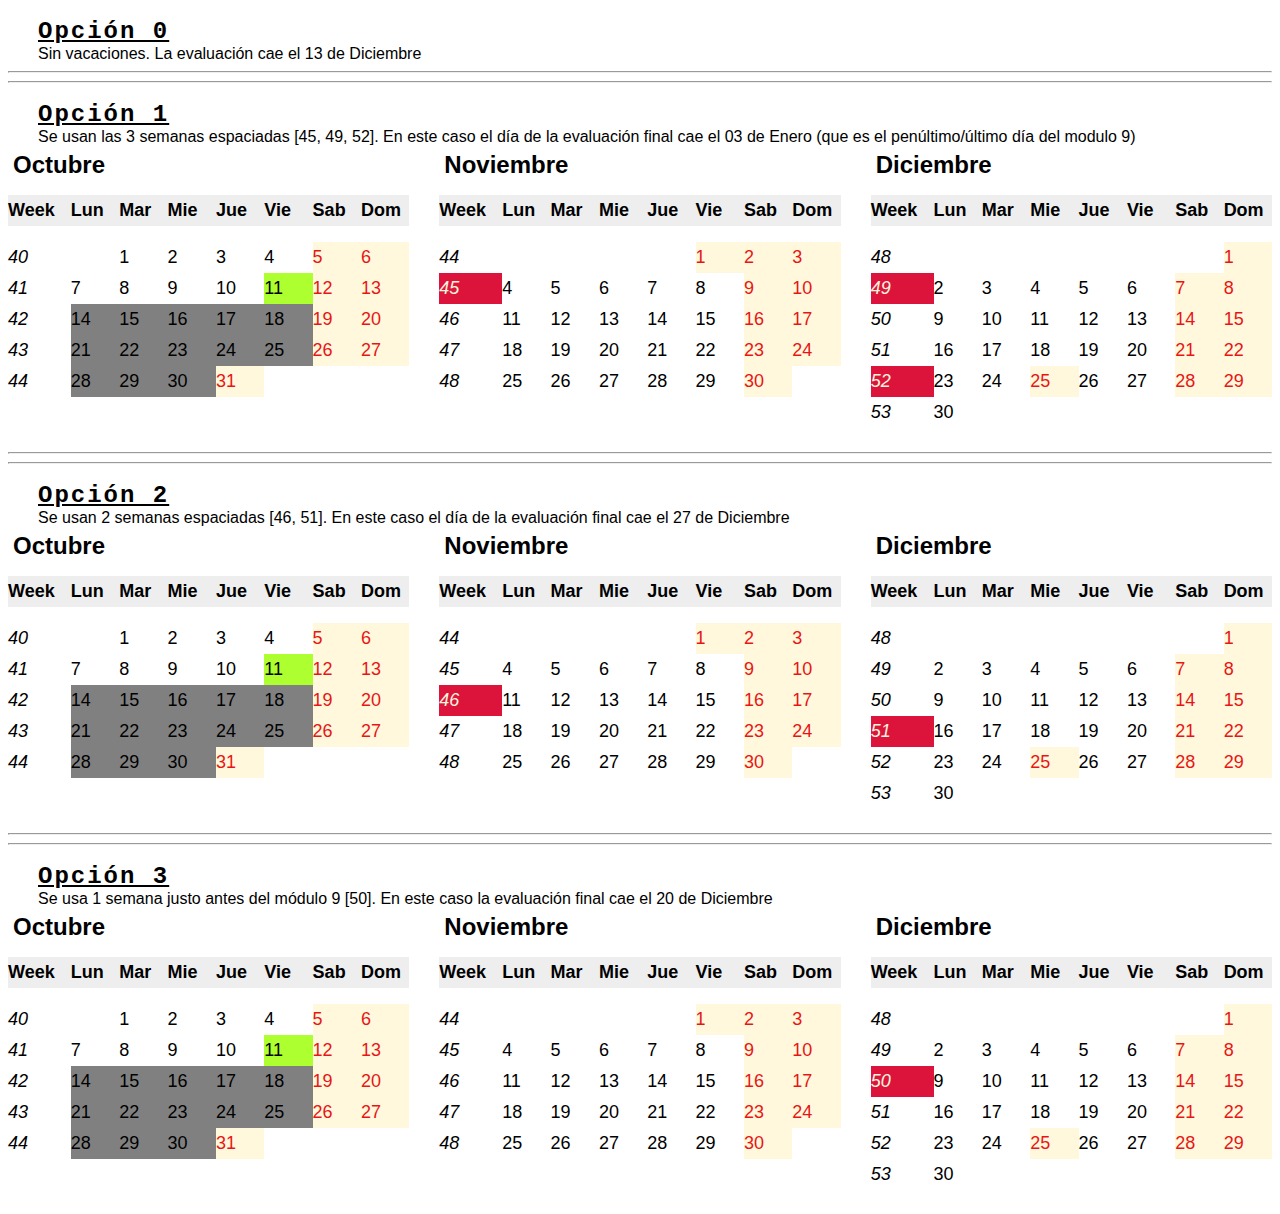
==== index.html @ 274bfdb9 "calendario fin de año 2024 para evaluar vacaciones" ====
<!DOCTYPE html>
<html lang="en">

<head>
  <meta charset="UTF-8">
  <meta name="viewport" content="width=device-width, initial-scale=1.0">
  <title>Document</title>
  <link rel="stylesheet" href="style.css">
</head>

<body>
  <main>
    <hgroup>
      <h2>Opción 0</h2>
      <p>Sin vacaciones. La evaluación cae el 13 de Diciembre</p>
    </hgroup>
    <hr><hr>
    <hgroup>
      <h2>Opción 1</h2>
      <p>Se usan las 3 semanas espaciadas [45, 49, 52]. En este caso el día de la evaluación final cae el 03 de Enero (que es el penúltimo/último día del modulo 9)</p>
    </hgroup>
    <div class="tres-meses">
      <div class="mes-octubre">
        <h2>Octubre</h2>
        <ul class="calendar">
          <li class="weekday">Week</li>
          <li class="weekday">Lun</li>
          <li class="weekday">Mar</li>
          <li class="weekday">Mie</li>
          <li class="weekday">Jue</li>
          <li class="weekday">Vie</li>
          <li class="weekday">Sab</li>
          <li class="weekday">Dom</li>
        </ul>
        <ol>
          <li class="week10"></li>
          <li class="first-day">1</li>
          <li>2</li>
          <li>3</li>
          <li>4</li>
          <li class="weekend">5</li>
          <li class="weekend">6</li>
          <li class="week10"></li>
          <li>7</li>
          <li>8</li>
          <li>9</li>
          <li>10</li>
          <li class="hoy">11</li>
          <li class="weekend">12</li>
          <li class="weekend">13</li>
          <li class="week10"></li>
          <li class="dead">14</li>
          <li class="dead">15</li>
          <li class="dead">16</li>
          <li class="dead">17</li>
          <li class="dead">18</li>
          <li class="weekend">19</li>
          <li class="weekend">20</li>
          <li class="week10"></li>
          <li class="dead">21</li>
          <li class="dead">22</li>
          <li class="dead">23</li>
          <li class="dead">24</li>
          <li class="dead">25</li>
          <li class="weekend">26</li>
          <li class="weekend">27</li>
          <li class="week10"></li>
          <li class="dead">28</li>
          <li class="dead">29</li>
          <li class="dead">30</li>
          <li class="weekend">31</li>
        </ol>
      </div>
      <div class="mes-noviembre">
        <h2>Noviembre</h2>
        <ul class="calendar">
          <li class="weekday">Week</li>
          <li class="weekday">Lun</li>
          <li class="weekday">Mar</li>
          <li class="weekday">Mie</li>
          <li class="weekday">Jue</li>
          <li class="weekday">Vie</li>
          <li class="weekday">Sab</li>
          <li class="weekday">Dom</li>
        </ul>
        <ol>
          <li class="week11"></li>
          <li class="first-day weekend">1</li>
          <li class="weekend">2</li>
          <li class="weekend">3</li>
          <li class="week11 propuesta"></li>
          <li>4</li>
          <li>5</li>
          <li>6</li>
          <li>7</li>
          <li>8</li>
          <li class="weekend">9</li>
          <li class="weekend">10</li>
          <li class="week11"></li>
          <li>11</li>
          <li>12</li>
          <li>13</li>
          <li>14</li>
          <li>15</li>
          <li class="weekend">16</li>
          <li class="weekend">17</li>
          <li class="week11"></li>
          <li>18</li>
          <li>19</li>
          <li>20</li>
          <li>21</li>
          <li>22</li>
          <li class="weekend">23</li>
          <li class="weekend">24</li>
          <li class="week11"></li>
          <li>25</li>
          <li>26</li>
          <li>27</li>
          <li>28</li>
          <li>29</li>
          <li class="weekend">30</li>
        </ol>
      </div>
      <div class="mes-diciembre">
        <h2>Diciembre</h2>
        <ul class="calendar">
          <li class="weekday">Week</li>
          <li class="weekday">Lun</li>
          <li class="weekday">Mar</li>
          <li class="weekday">Mie</li>
          <li class="weekday">Jue</li>
          <li class="weekday">Vie</li>
          <li class="weekday">Sab</li>
          <li class="weekday">Dom</li>
        </ul>
        <ol>
          <li class="week12"></li>
          <li class="first-day weekend">1</li>
          <li class="week12 propuesta"></li>
          <li>2</li>
          <li>3</li>
          <li>4</li>
          <li>5</li>
          <li>6</li>
          <li class="weekend">7</li>
          <li class="weekend">8</li>
          <li class="week12"></li>
          <li>9</li>
          <li>10</li>
          <li>11</li>
          <li>12</li>
          <li>13</li>
          <li class="weekend">14</li>
          <li class="weekend">15</li>
          <li class="week12"></li>
          <li>16</li>
          <li>17</li>
          <li>18</li>
          <li>19</li>
          <li>20</li>
          <li class="weekend">21</li>
          <li class="weekend">22</li>
          <li class="week12 propuesta"></li>
          <li>23</li>
          <li>24</li>
          <li class="weekend">25</li>
          <li>26</li>
          <li>27</li>
          <li class="weekend">28</li>
          <li class="weekend">29</li>
          <li class="week12"></li>
          <li>30</li>
        </ol>
      </div>
    </div>
    <hr>
    <hr>
    <hgroup>
      <h2>Opción 2</h2>
      <p>Se usan 2 semanas espaciadas  [46, 51]. En este caso el día de la evaluación final cae el 27 de Diciembre</p>
    </hgroup>
    <div class="tres-meses">
      <div class="mes-octubre">
        <h2>Octubre</h2>
        <ul class="calendar">
          <li class="weekday">Week</li>
          <li class="weekday">Lun</li>
          <li class="weekday">Mar</li>
          <li class="weekday">Mie</li>
          <li class="weekday">Jue</li>
          <li class="weekday">Vie</li>
          <li class="weekday">Sab</li>
          <li class="weekday">Dom</li>
        </ul>
        <ol>
          <li class="week10"></li>
          <li class="first-day">1</li>
          <li>2</li>
          <li>3</li>
          <li>4</li>
          <li class="weekend">5</li>
          <li class="weekend">6</li>
          <li class="week10"></li>
          <li>7</li>
          <li>8</li>
          <li>9</li>
          <li>10</li>
          <li class="hoy">11</li>
          <li class="weekend">12</li>
          <li class="weekend">13</li>
          <li class="week10"></li>
          <li class="dead">14</li>
          <li class="dead">15</li>
          <li class="dead">16</li>
          <li class="dead">17</li>
          <li class="dead">18</li>
          <li class="weekend">19</li>
          <li class="weekend">20</li>
          <li class="week10"></li>
          <li class="dead">21</li>
          <li class="dead">22</li>
          <li class="dead">23</li>
          <li class="dead">24</li>
          <li class="dead">25</li>
          <li class="weekend">26</li>
          <li class="weekend">27</li>
          <li class="week10"></li>
          <li class="dead">28</li>
          <li class="dead">29</li>
          <li class="dead">30</li>
          <li class="weekend">31</li>
        </ol>
      </div>
      <div class="mes-noviembre">
        <h2>Noviembre</h2>
        <ul class="calendar">
          <li class="weekday">Week</li>
          <li class="weekday">Lun</li>
          <li class="weekday">Mar</li>
          <li class="weekday">Mie</li>
          <li class="weekday">Jue</li>
          <li class="weekday">Vie</li>
          <li class="weekday">Sab</li>
          <li class="weekday">Dom</li>
        </ul>
        <ol>
          <li class="week11"></li>
          <li class="first-day weekend">1</li>
          <li class="weekend">2</li>
          <li class="weekend">3</li>
          <li class="week11 "></li>
          <li>4</li>
          <li>5</li>
          <li>6</li>
          <li>7</li>
          <li>8</li>
          <li class="weekend">9</li>
          <li class="weekend">10</li>
          <li class="week11 propuesta"></li>
          <li>11</li>
          <li>12</li>
          <li>13</li>
          <li>14</li>
          <li>15</li>
          <li class="weekend">16</li>
          <li class="weekend">17</li>
          <li class="week11"></li>
          <li>18</li>
          <li>19</li>
          <li>20</li>
          <li>21</li>
          <li>22</li>
          <li class="weekend">23</li>
          <li class="weekend">24</li>
          <li class="week11"></li>
          <li>25</li>
          <li>26</li>
          <li>27</li>
          <li>28</li>
          <li>29</li>
          <li class="weekend">30</li>
        </ol>
      </div>
      <div class="mes-diciembre">
        <h2>Diciembre</h2>
        <ul class="calendar">
          <li class="weekday">Week</li>
          <li class="weekday">Lun</li>
          <li class="weekday">Mar</li>
          <li class="weekday">Mie</li>
          <li class="weekday">Jue</li>
          <li class="weekday">Vie</li>
          <li class="weekday">Sab</li>
          <li class="weekday">Dom</li>
        </ul>
        <ol>
          <li class="week12"></li>
          <li class="first-day weekend">1</li>
          <li class="week12"></li>
          <li>2</li>
          <li>3</li>
          <li>4</li>
          <li>5</li>
          <li>6</li>
          <li class="weekend">7</li>
          <li class="weekend">8</li>
          <li class="week12"></li>
          <li>9</li>
          <li>10</li>
          <li>11</li>
          <li>12</li>
          <li>13</li>
          <li class="weekend">14</li>
          <li class="weekend">15</li>
          <li class="week12 propuesta"></li>
          <li>16</li>
          <li>17</li>
          <li>18</li>
          <li>19</li>
          <li>20</li>
          <li class="weekend">21</li>
          <li class="weekend">22</li>
          <li class="week12"></li>
          <li>23</li>
          <li>24</li>
          <li class="weekend">25</li>
          <li>26</li>
          <li>27</li>
          <li class="weekend">28</li>
          <li class="weekend">29</li>
          <li class="week12"></li>
          <li>30</li>
        </ol>
      </div>
    </div>
    <hr>
    <hr>
    <hgroup>
      <h2>Opción 3</h2>
      <p>Se usa 1 semana justo antes del módulo 9  [50]. En este caso la evaluación final cae el 20 de Diciembre</p>
    </hgroup>
    <div class="tres-meses">
      <div class="mes-octubre">
        <h2>Octubre</h2>
        <ul class="calendar">
          <li class="weekday">Week</li>
          <li class="weekday">Lun</li>
          <li class="weekday">Mar</li>
          <li class="weekday">Mie</li>
          <li class="weekday">Jue</li>
          <li class="weekday">Vie</li>
          <li class="weekday">Sab</li>
          <li class="weekday">Dom</li>
        </ul>
        <ol>
          <li class="week10"></li>
          <li class="first-day">1</li>
          <li>2</li>
          <li>3</li>
          <li>4</li>
          <li class="weekend">5</li>
          <li class="weekend">6</li>
          <li class="week10"></li>
          <li>7</li>
          <li>8</li>
          <li>9</li>
          <li>10</li>
          <li class="hoy">11</li>
          <li class="weekend">12</li>
          <li class="weekend">13</li>
          <li class="week10"></li>
          <li class="dead">14</li>
          <li class="dead">15</li>
          <li class="dead">16</li>
          <li class="dead">17</li>
          <li class="dead">18</li>
          <li class="weekend">19</li>
          <li class="weekend">20</li>
          <li class="week10"></li>
          <li class="dead">21</li>
          <li class="dead">22</li>
          <li class="dead">23</li>
          <li class="dead">24</li>
          <li class="dead">25</li>
          <li class="weekend">26</li>
          <li class="weekend">27</li>
          <li class="week10"></li>
          <li class="dead">28</li>
          <li class="dead">29</li>
          <li class="dead">30</li>
          <li class="weekend">31</li>
        </ol>
      </div>
      <div class="mes-noviembre">
        <h2>Noviembre</h2>
        <ul class="calendar">
          <li class="weekday">Week</li>
          <li class="weekday">Lun</li>
          <li class="weekday">Mar</li>
          <li class="weekday">Mie</li>
          <li class="weekday">Jue</li>
          <li class="weekday">Vie</li>
          <li class="weekday">Sab</li>
          <li class="weekday">Dom</li>
        </ul>
        <ol>
          <li class="week11"></li>
          <li class="first-day weekend">1</li>
          <li class="weekend">2</li>
          <li class="weekend">3</li>
          <li class="week11"></li>
          <li>4</li>
          <li>5</li>
          <li>6</li>
          <li>7</li>
          <li>8</li>
          <li class="weekend">9</li>
          <li class="weekend">10</li>
          <li class="week11"></li>
          <li>11</li>
          <li>12</li>
          <li>13</li>
          <li>14</li>
          <li>15</li>
          <li class="weekend">16</li>
          <li class="weekend">17</li>
          <li class="week11"></li>
          <li>18</li>
          <li>19</li>
          <li>20</li>
          <li>21</li>
          <li>22</li>
          <li class="weekend">23</li>
          <li class="weekend">24</li>
          <li class="week11"></li>
          <li>25</li>
          <li>26</li>
          <li>27</li>
          <li>28</li>
          <li>29</li>
          <li class="weekend">30</li>
        </ol>
      </div>
      <div class="mes-diciembre">
        <h2>Diciembre</h2>
        <ul class="calendar">
          <li class="weekday">Week</li>
          <li class="weekday">Lun</li>
          <li class="weekday">Mar</li>
          <li class="weekday">Mie</li>
          <li class="weekday">Jue</li>
          <li class="weekday">Vie</li>
          <li class="weekday">Sab</li>
          <li class="weekday">Dom</li>
        </ul>
        <ol>
          <li class="week12"></li>
          <li class="first-day weekend">1</li>
          <li class="week12"></li>
          <li>2</li>
          <li>3</li>
          <li>4</li>
          <li>5</li>
          <li>6</li>
          <li class="weekend">7</li>
          <li class="weekend">8</li>
          <li class="week12 propuesta"></li>
          <li>9</li>
          <li>10</li>
          <li>11</li>
          <li>12</li>
          <li>13</li>
          <li class="weekend">14</li>
          <li class="weekend">15</li>
          <li class="week12"></li>
          <li>16</li>
          <li>17</li>
          <li>18</li>
          <li>19</li>
          <li>20</li>
          <li class="weekend">21</li>
          <li class="weekend">22</li>
          <li class="week12"></li>
          <li>23</li>
          <li>24</li>
          <li class="weekend">25</li>
          <li>26</li>
          <li>27</li>
          <li class="weekend">28</li>
          <li class="weekend">29</li>
          <li class="week12"></li>
          <li>30</li>
        </ol>
      </div>
    </div>
  </main>

</body>

</html>
---- style.css ----
body{
  font-family: 'Lucida Sans', 'Lucida Sans Regular', 'Lucida Grande', 'Lucida Sans Unicode', Geneva, Verdana, sans-serif;
}

ol, ul {
  display: grid;
  grid-template-columns: 1.3fr repeat(7, 1fr);
  list-style: none;
  padding: 0;
}

li{
  font-size:large;
  padding: 5px 0;
}

.tres-meses{
  justify-content: space-evenly;
  display: flex;
  gap: 30px;
}

.mes-octubre{
  counter-reset: week-days-10 39;
}

.mes-noviembre{
  counter-reset: week-days-11 43;
}

.mes-diciembre{
  counter-reset: week-days-12 47;
}

.mes-octubre .first-day{
  grid-column-start: 3;
}

.mes-noviembre .first-day{
  grid-column-start: 6;
}

.mes-diciembre .first-day{
  grid-column-start: 8;
}

.weekday{
  background: #eee;
  font-weight: bold;
}

.weekend{
  color: #e71616;
  background-color: cornsilk;
}

.mes-octubre li.week10{
  counter-increment: week-days-10;
}

.mes-noviembre li.week11{
  counter-increment: week-days-11;
}

.mes-diciembre li.week12{
  counter-increment: week-days-12;
}

.week10::before{
  content: counter(week-days-10, decimal-leading-zero);
  font-style: italic;
}

.week11::before{
  content: counter(week-days-11, decimal-leading-zero);
  font-style: italic;
}

.week12::before{
  content: counter(week-days-12, decimal-leading-zero);
  font-style: italic;
}


[class^="mes-"]{
  width: 33%;
  max-width: 430px;
}

@media screen and (max-width: 980px) {
  [class^="mes-"]{
    width: 400px;
  }

  .tres-meses{
    align-items: center;
    flex-direction: column;
  }
}

.propuesta{
  color:  beige;
  background-color: crimson;
}

.hoy{
  background-color: greenyellow;
}

h2{
  margin: 5px;
}

hgroup{
  padding: 0px 30px;

  h2{
    letter-spacing: 2px;
    font-family:'Courier New', Courier, monospace;
    text-decoration: underline;
    padding: 10px 0 0 0;
    margin: 0;
  }

  p {
    font-family:'Lucida Sans', 'Lucida Sans Regular', 'Lucida Grande', 'Lucida Sans Unicode', Geneva, Verdana, sans-serif;
    margin: 0;

  }
}

.dead{
  background-color: gray;
}
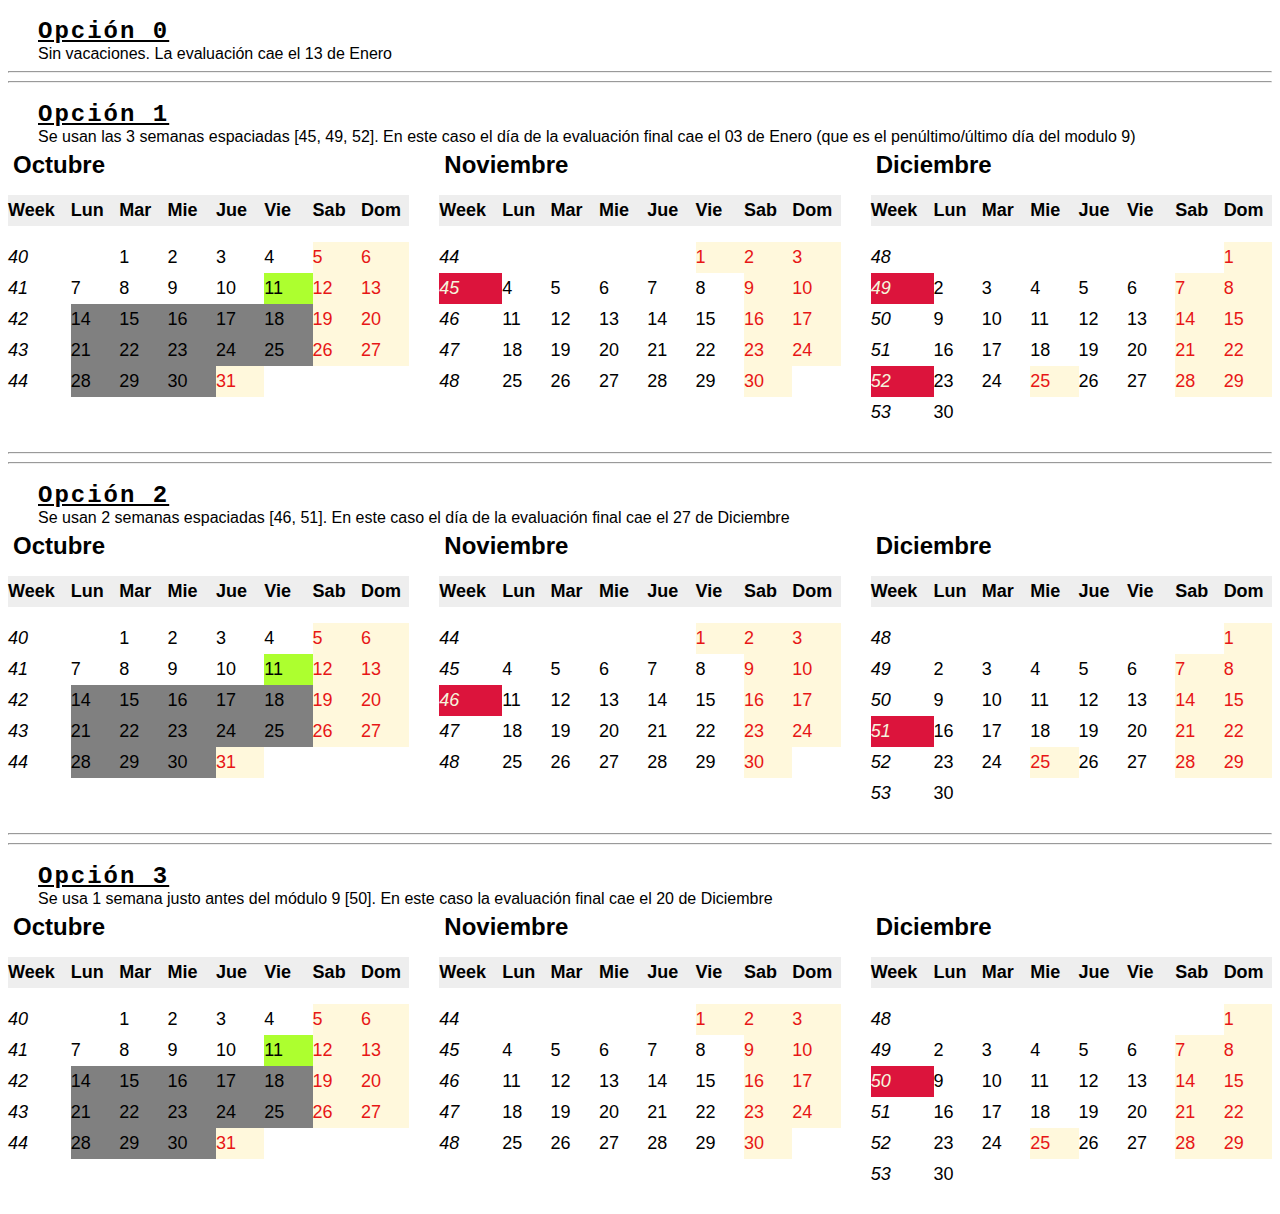
==== commit ae6d985e: "cambio mes" ====
--- a/index.html
+++ b/index.html
@@ -12,7 +12,7 @@
   <main>
     <hgroup>
       <h2>Opción 0</h2>
-      <p>Sin vacaciones. La evaluación cae el 13 de Diciembre</p>
+      <p>Sin vacaciones. La evaluación cae el 13 de Enero</p>
     </hgroup>
     <hr><hr>
     <hgroup>
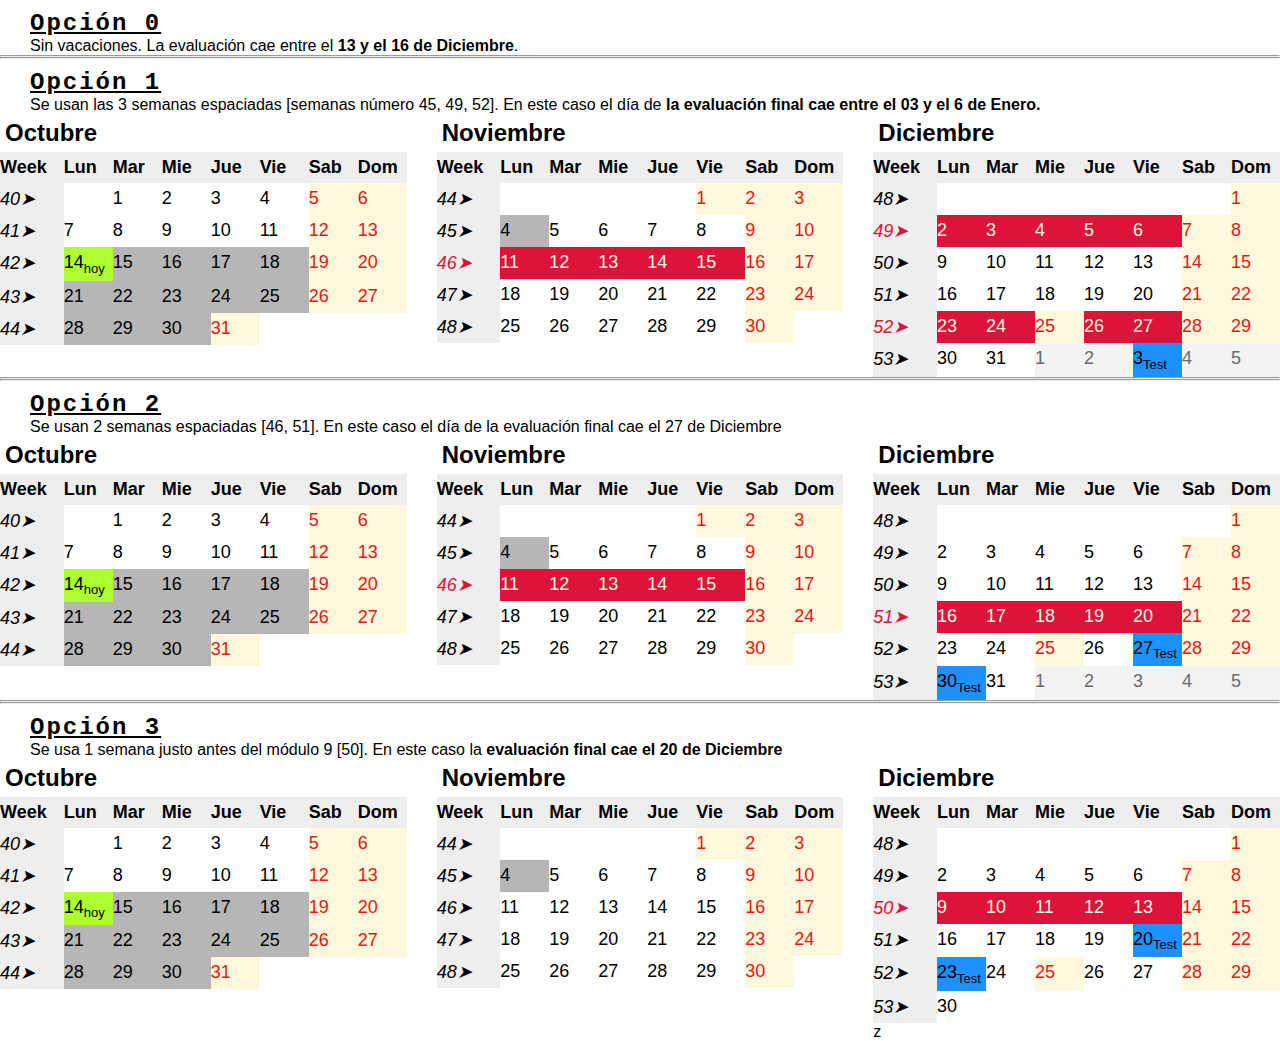
==== commit 0f850564: "se corrije la visual de las semanas a tomarse vacaciones y se marca el día de la evaluación final" ====
--- a/index.html
+++ b/index.html
@@ -10,491 +10,505 @@
 
 <body>
   <main>
-    <hgroup>
-      <h2>Opción 0</h2>
-      <p>Sin vacaciones. La evaluación cae el 13 de Enero</p>
-    </hgroup>
-    <hr><hr>
-    <hgroup>
-      <h2>Opción 1</h2>
-      <p>Se usan las 3 semanas espaciadas [45, 49, 52]. En este caso el día de la evaluación final cae el 03 de Enero (que es el penúltimo/último día del modulo 9)</p>
-    </hgroup>
-    <div class="tres-meses">
-      <div class="mes-octubre">
-        <h2>Octubre</h2>
-        <ul class="calendar">
-          <li class="weekday">Week</li>
-          <li class="weekday">Lun</li>
-          <li class="weekday">Mar</li>
-          <li class="weekday">Mie</li>
-          <li class="weekday">Jue</li>
-          <li class="weekday">Vie</li>
-          <li class="weekday">Sab</li>
-          <li class="weekday">Dom</li>
-        </ul>
-        <ol>
-          <li class="week10"></li>
-          <li class="first-day">1</li>
-          <li>2</li>
-          <li>3</li>
-          <li>4</li>
-          <li class="weekend">5</li>
-          <li class="weekend">6</li>
-          <li class="week10"></li>
-          <li>7</li>
-          <li>8</li>
-          <li>9</li>
-          <li>10</li>
-          <li class="hoy">11</li>
-          <li class="weekend">12</li>
-          <li class="weekend">13</li>
-          <li class="week10"></li>
-          <li class="dead">14</li>
-          <li class="dead">15</li>
-          <li class="dead">16</li>
-          <li class="dead">17</li>
-          <li class="dead">18</li>
-          <li class="weekend">19</li>
-          <li class="weekend">20</li>
-          <li class="week10"></li>
-          <li class="dead">21</li>
-          <li class="dead">22</li>
-          <li class="dead">23</li>
-          <li class="dead">24</li>
-          <li class="dead">25</li>
-          <li class="weekend">26</li>
-          <li class="weekend">27</li>
-          <li class="week10"></li>
-          <li class="dead">28</li>
-          <li class="dead">29</li>
-          <li class="dead">30</li>
-          <li class="weekend">31</li>
-        </ol>
+    <section class="row 0">
+      <hgroup>
+        <h2>Opción 0</h2>
+        <p>Sin vacaciones. La evaluación cae entre el <strong>13 y el 16 de Diciembre</strong>.</p>
+      </hgroup>
+    </section><hr><hr>
+    <section class="row 1">
+      <hgroup>
+        <h2>Opción 1</h2>
+        <p>Se usan las 3 semanas espaciadas [semanas número 45, 49, 52]. En este caso el día de <strong>la evaluación final cae entre el 03 y el 6 de Enero.</strong></p>
+      </hgroup>
+      <div class="tres-meses">
+        <div class="mes-octubre">
+          <h2>Octubre</h2>
+          <ul class="calendar">
+            <li class="weekday">Week</li>
+            <li class="weekday">Lun</li>
+            <li class="weekday">Mar</li>
+            <li class="weekday">Mie</li>
+            <li class="weekday">Jue</li>
+            <li class="weekday">Vie</li>
+            <li class="weekday">Sab</li>
+            <li class="weekday">Dom</li>
+          </ul>
+          <ol>
+            <li class="week10"></li>
+            <li class="first-day">1</li>
+            <li>2</li>
+            <li>3</li>
+            <li>4</li>
+            <li class="weekend">5</li>
+            <li class="weekend">6</li>
+            <li class="week10"></li>
+            <li>7</li>
+            <li>8</li>
+            <li>9</li>
+            <li>10</li>
+            <li class="">11</li>
+            <li class="weekend">12</li>
+            <li class="weekend">13</li>
+            <li class="week10"></li>
+            <li class="hoy">14</li>
+            <li class="dead">15</li>
+            <li class="dead">16</li>
+            <li class="dead">17</li>
+            <li class="dead">18</li>
+            <li class="weekend">19</li>
+            <li class="weekend">20</li>
+            <li class="week10"></li>
+            <li class="dead">21</li>
+            <li class="dead">22</li>
+            <li class="dead">23</li>
+            <li class="dead">24</li>
+            <li class="dead">25</li>
+            <li class="weekend">26</li>
+            <li class="weekend">27</li>
+            <li class="week10"></li>
+            <li class="dead">28</li>
+            <li class="dead">29</li>
+            <li class="dead">30</li>
+            <li class="weekend">31</li>
+          </ol>
+        </div>
+        <div class="mes-noviembre">
+          <h2>Noviembre</h2>
+          <ul class="calendar">
+            <li class="weekday">Week</li>
+            <li class="weekday">Lun</li>
+            <li class="weekday">Mar</li>
+            <li class="weekday">Mie</li>
+            <li class="weekday">Jue</li>
+            <li class="weekday">Vie</li>
+            <li class="weekday">Sab</li>
+            <li class="weekday">Dom</li>
+          </ul>
+          <ol>
+            <li class="week11"></li>
+            <li class="first-day weekend">1</li>
+            <li class="weekend">2</li>
+            <li class="weekend">3</li>
+            <li class="week11"></li>
+            <li class="dead">4</li>
+            <li>5</li>
+            <li>6</li>
+            <li>7</li>
+            <li>8</li>
+            <li class="weekend">9</li>
+            <li class="weekend">10</li>
+            <li class="week11 propuesta"></li>
+            <li class="propuesta">11</li>
+            <li class="propuesta">12</li>
+            <li class="propuesta">13</li>
+            <li class="propuesta">14</li>
+            <li class="propuesta">15</li>
+            <li class="weekend">16</li>
+            <li class="weekend">17</li>
+            <li class="week11"></li>
+            <li>18</li>
+            <li>19</li>
+            <li>20</li>
+            <li>21</li>
+            <li>22</li>
+            <li class="weekend">23</li>
+            <li class="weekend">24</li>
+            <li class="week11"></li>
+            <li>25</li>
+            <li>26</li>
+            <li>27</li>
+            <li>28</li>
+            <li>29</li>
+            <li class="weekend">30</li>
+          </ol>
+        </div>
+        <div class="mes-diciembre">
+          <h2>Diciembre</h2>
+          <ul class="calendar">
+            <li class="weekday">Week</li>
+            <li class="weekday">Lun</li>
+            <li class="weekday">Mar</li>
+            <li class="weekday">Mie</li>
+            <li class="weekday">Jue</li>
+            <li class="weekday">Vie</li>
+            <li class="weekday">Sab</li>
+            <li class="weekday">Dom</li>
+          </ul>
+          <ol>
+            <li class="week12"></li>
+            <li class="first-day weekend">1</li>
+            <li class="week12 propuesta"></li>
+            <li class="propuesta">2</li>
+            <li class="propuesta">3</li>
+            <li class="propuesta">4</li>
+            <li class="propuesta">5</li>
+            <li class="propuesta">6</li>
+            <li class="weekend">7</li>
+            <li class="weekend">8</li>
+            <li class="week12"></li>
+            <li>9</li>
+            <li>10</li>
+            <li>11</li>
+            <li>12</li>
+            <li>13</li>
+            <li class="weekend">14</li>
+            <li class="weekend">15</li>
+            <li class="week12"></li>
+            <li>16</li>
+            <li>17</li>
+            <li>18</li>
+            <li>19</li>
+            <li>20</li>
+            <li class="weekend">21</li>
+            <li class="weekend">22</li>
+            <li class="week12 propuesta"></li>
+            <li class="propuesta">23</li>
+            <li class="propuesta">24</li>
+            <li class="weekend">25</li>
+            <li class="propuesta">26</li>
+            <li class="propuesta">27</li>
+            <li class="weekend">28</li>
+            <li class="weekend">29</li>
+            <li class="week12"></li>
+            <li>30</li>
+            <li>31</li>
+            <li class="outerMonth">1</li>
+            <li class="outerMonth">2</li>
+            <li class="finalTest">3</li>
+            <li class="outerMonth">4</li>
+            <li class="outerMonth">5</li>
+
+          </ol>
+        </div>
       </div>
-      <div class="mes-noviembre">
-        <h2>Noviembre</h2>
-        <ul class="calendar">
-          <li class="weekday">Week</li>
-          <li class="weekday">Lun</li>
-          <li class="weekday">Mar</li>
-          <li class="weekday">Mie</li>
-          <li class="weekday">Jue</li>
-          <li class="weekday">Vie</li>
-          <li class="weekday">Sab</li>
-          <li class="weekday">Dom</li>
-        </ul>
-        <ol>
-          <li class="week11"></li>
-          <li class="first-day weekend">1</li>
-          <li class="weekend">2</li>
-          <li class="weekend">3</li>
-          <li class="week11 propuesta"></li>
-          <li>4</li>
-          <li>5</li>
-          <li>6</li>
-          <li>7</li>
-          <li>8</li>
-          <li class="weekend">9</li>
-          <li class="weekend">10</li>
-          <li class="week11"></li>
-          <li>11</li>
-          <li>12</li>
-          <li>13</li>
-          <li>14</li>
-          <li>15</li>
-          <li class="weekend">16</li>
-          <li class="weekend">17</li>
-          <li class="week11"></li>
-          <li>18</li>
-          <li>19</li>
-          <li>20</li>
-          <li>21</li>
-          <li>22</li>
-          <li class="weekend">23</li>
-          <li class="weekend">24</li>
-          <li class="week11"></li>
-          <li>25</li>
-          <li>26</li>
-          <li>27</li>
-          <li>28</li>
-          <li>29</li>
-          <li class="weekend">30</li>
-        </ol>
+    </section><hr><hr>
+    <section class="row 2">
+      <hgroup>
+        <h2>Opción 2</h2>
+        <p>Se usan 2 semanas espaciadas  [46, 51]. En este caso el día de la evaluación final cae el 27 de Diciembre</p>
+      </hgroup>
+      <div class="tres-meses">
+        <div class="mes-octubre">
+          <h2>Octubre</h2>
+          <ul class="calendar">
+            <li class="weekday">Week</li>
+            <li class="weekday">Lun</li>
+            <li class="weekday">Mar</li>
+            <li class="weekday">Mie</li>
+            <li class="weekday">Jue</li>
+            <li class="weekday">Vie</li>
+            <li class="weekday">Sab</li>
+            <li class="weekday">Dom</li>
+          </ul>
+          <ol>
+            <li class="week10"></li>
+            <li class="first-day">1</li>
+            <li>2</li>
+            <li>3</li>
+            <li>4</li>
+            <li class="weekend">5</li>
+            <li class="weekend">6</li>
+            <li class="week10"></li>
+            <li>7</li>
+            <li>8</li>
+            <li>9</li>
+            <li>10</li>
+            <li class="">11</li>
+            <li class="weekend">12</li>
+            <li class="weekend">13</li>
+            <li class="week10"></li>
+            <li class="hoy">14</li>
+            <li class="dead">15</li>
+            <li class="dead">16</li>
+            <li class="dead">17</li>
+            <li class="dead">18</li>
+            <li class="weekend">19</li>
+            <li class="weekend">20</li>
+            <li class="week10"></li>
+            <li class="dead">21</li>
+            <li class="dead">22</li>
+            <li class="dead">23</li>
+            <li class="dead">24</li>
+            <li class="dead">25</li>
+            <li class="weekend">26</li>
+            <li class="weekend">27</li>
+            <li class="week10"></li>
+            <li class="dead">28</li>
+            <li class="dead">29</li>
+            <li class="dead">30</li>
+            <li class="weekend">31</li>
+          </ol>
+        </div>
+        <div class="mes-noviembre">
+          <h2>Noviembre</h2>
+          <ul class="calendar">
+            <li class="weekday">Week</li>
+            <li class="weekday">Lun</li>
+            <li class="weekday">Mar</li>
+            <li class="weekday">Mie</li>
+            <li class="weekday">Jue</li>
+            <li class="weekday">Vie</li>
+            <li class="weekday">Sab</li>
+            <li class="weekday">Dom</li>
+          </ul>
+          <ol>
+            <li class="week11"></li>
+            <li class="first-day weekend">1</li>
+            <li class="weekend">2</li>
+            <li class="weekend">3</li>
+            <li class="week11 "></li>
+            <li class="dead">4</li>
+            <li>5</li>
+            <li>6</li>
+            <li>7</li>
+            <li>8</li>
+            <li class="weekend">9</li>
+            <li class="weekend">10</li>
+            <li class="week11 propuesta"></li>
+            <li class="propuesta">11</li>
+            <li class="propuesta">12</li>
+            <li class="propuesta">13</li>
+            <li class="propuesta">14</li>
+            <li class="propuesta">15</li>
+            <li class="weekend">16</li>
+            <li class="weekend">17</li>
+            <li class="week11"></li>
+            <li>18</li>
+            <li>19</li>
+            <li>20</li>
+            <li>21</li>
+            <li>22</li>
+            <li class="weekend">23</li>
+            <li class="weekend">24</li>
+            <li class="week11"></li>
+            <li>25</li>
+            <li>26</li>
+            <li>27</li>
+            <li>28</li>
+            <li>29</li>
+            <li class="weekend">30</li>
+          </ol>
+        </div>
+        <div class="mes-diciembre">
+          <h2>Diciembre</h2>
+          <ul class="calendar">
+            <li class="weekday">Week</li>
+            <li class="weekday">Lun</li>
+            <li class="weekday">Mar</li>
+            <li class="weekday">Mie</li>
+            <li class="weekday">Jue</li>
+            <li class="weekday">Vie</li>
+            <li class="weekday">Sab</li>
+            <li class="weekday">Dom</li>
+          </ul>
+          <ol>
+            <li class="week12"></li>
+            <li class="first-day weekend">1</li>
+            <li class="week12"></li>
+            <li>2</li>
+            <li>3</li>
+            <li>4</li>
+            <li>5</li>
+            <li>6</li>
+            <li class="weekend">7</li>
+            <li class="weekend">8</li>
+            <li class="week12"></li>
+            <li>9</li>
+            <li>10</li>
+            <li>11</li>
+            <li>12</li>
+            <li>13</li>
+            <li class="weekend">14</li>
+            <li class="weekend">15</li>
+            <li class="week12 propuesta"></li>
+            <li class="propuesta">16</li>
+            <li class="propuesta">17</li>
+            <li class="propuesta">18</li>
+            <li class="propuesta">19</li>
+            <li class="propuesta">20</li>
+            <li class="weekend">21</li>
+            <li class="weekend">22</li>
+            <li class="week12"></li>
+            <li>23</li>
+            <li>24</li>
+            <li class="weekend">25</li>
+            <li>26</li>
+            <li class="finalTest">27</li>
+            <li class="weekend">28</li>
+            <li class="weekend">29</li>
+            <li class="week12"></li>
+            <li class="finalTest">30</li>
+            <li>31</li>
+            <li class="outerMonth">1</li>
+            <li class="outerMonth">2</li>
+            <li class="outerMonth">3</li>
+            <li class="outerMonth">4</li>
+            <li class="outerMonth">5</li>
+          </ol>
+        </div>
       </div>
-      <div class="mes-diciembre">
-        <h2>Diciembre</h2>
-        <ul class="calendar">
-          <li class="weekday">Week</li>
-          <li class="weekday">Lun</li>
-          <li class="weekday">Mar</li>
-          <li class="weekday">Mie</li>
-          <li class="weekday">Jue</li>
-          <li class="weekday">Vie</li>
-          <li class="weekday">Sab</li>
-          <li class="weekday">Dom</li>
-        </ul>
-        <ol>
-          <li class="week12"></li>
-          <li class="first-day weekend">1</li>
-          <li class="week12 propuesta"></li>
-          <li>2</li>
-          <li>3</li>
-          <li>4</li>
-          <li>5</li>
-          <li>6</li>
-          <li class="weekend">7</li>
-          <li class="weekend">8</li>
-          <li class="week12"></li>
-          <li>9</li>
-          <li>10</li>
-          <li>11</li>
-          <li>12</li>
-          <li>13</li>
-          <li class="weekend">14</li>
-          <li class="weekend">15</li>
-          <li class="week12"></li>
-          <li>16</li>
-          <li>17</li>
-          <li>18</li>
-          <li>19</li>
-          <li>20</li>
-          <li class="weekend">21</li>
-          <li class="weekend">22</li>
-          <li class="week12 propuesta"></li>
-          <li>23</li>
-          <li>24</li>
-          <li class="weekend">25</li>
-          <li>26</li>
-          <li>27</li>
-          <li class="weekend">28</li>
-          <li class="weekend">29</li>
-          <li class="week12"></li>
-          <li>30</li>
-        </ol>
+    </section><hr><hr>
+    <section class="row 3">
+      <hgroup>
+        <h2>Opción 3</h2>
+        <p>Se usa 1 semana justo antes del módulo 9  [50]. En este caso la <strong> evaluación final cae el 20 de Diciembre</strong></p>
+      </hgroup>
+      <div class="tres-meses">
+        <div class="mes-octubre">
+          <h2>Octubre</h2>
+          <ul class="calendar">
+            <li class="weekday">Week</li>
+            <li class="weekday">Lun</li>
+            <li class="weekday">Mar</li>
+            <li class="weekday">Mie</li>
+            <li class="weekday">Jue</li>
+            <li class="weekday">Vie</li>
+            <li class="weekday">Sab</li>
+            <li class="weekday">Dom</li>
+          </ul>
+          <ol>
+            <li class="week10"></li>
+            <li class="first-day">1</li>
+            <li>2</li>
+            <li>3</li>
+            <li>4</li>
+            <li class="weekend">5</li>
+            <li class="weekend">6</li>
+            <li class="week10"></li>
+            <li>7</li>
+            <li>8</li>
+            <li>9</li>
+            <li>10</li>
+            <li class="">11</li>
+            <li class="weekend">12</li>
+            <li class="weekend">13</li>
+            <li class="week10"></li>
+            <li class="hoy">14</li>
+            <li class="dead">15</li>
+            <li class="dead">16</li>
+            <li class="dead">17</li>
+            <li class="dead">18</li>
+            <li class="weekend">19</li>
+            <li class="weekend">20</li>
+            <li class="week10"></li>
+            <li class="dead">21</li>
+            <li class="dead">22</li>
+            <li class="dead">23</li>
+            <li class="dead">24</li>
+            <li class="dead">25</li>
+            <li class="weekend">26</li>
+            <li class="weekend">27</li>
+            <li class="week10"></li>
+            <li class="dead">28</li>
+            <li class="dead">29</li>
+            <li class="dead">30</li>
+            <li class="weekend">31</li>
+          </ol>
+        </div>
+        <div class="mes-noviembre">
+          <h2>Noviembre</h2>
+          <ul class="calendar">
+            <li class="weekday">Week</li>
+            <li class="weekday">Lun</li>
+            <li class="weekday">Mar</li>
+            <li class="weekday">Mie</li>
+            <li class="weekday">Jue</li>
+            <li class="weekday">Vie</li>
+            <li class="weekday">Sab</li>
+            <li class="weekday">Dom</li>
+          </ul>
+          <ol>
+            <li class="week11"></li>
+            <li class="first-day weekend">1</li>
+            <li class="weekend">2</li>
+            <li class="weekend">3</li>
+            <li class="week11"></li>
+            <li class="dead">4</li>
+            <li>5</li>
+            <li>6</li>
+            <li>7</li>
+            <li>8</li>
+            <li class="weekend">9</li>
+            <li class="weekend">10</li>
+            <li class="week11"></li>
+            <li>11</li>
+            <li>12</li>
+            <li>13</li>
+            <li>14</li>
+            <li>15</li>
+            <li class="weekend">16</li>
+            <li class="weekend">17</li>
+            <li class="week11"></li>
+            <li>18</li>
+            <li>19</li>
+            <li>20</li>
+            <li>21</li>
+            <li>22</li>
+            <li class="weekend">23</li>
+            <li class="weekend">24</li>
+            <li class="week11"></li>
+            <li>25</li>
+            <li>26</li>
+            <li>27</li>
+            <li>28</li>
+            <li>29</li>
+            <li class="weekend">30</li>
+          </ol>
+        </div>
+        <div class="mes-diciembre">
+          <h2>Diciembre</h2>
+          <ul class="calendar">
+            <li class="weekday">Week</li>
+            <li class="weekday">Lun</li>
+            <li class="weekday">Mar</li>
+            <li class="weekday">Mie</li>
+            <li class="weekday">Jue</li>
+            <li class="weekday">Vie</li>
+            <li class="weekday">Sab</li>
+            <li class="weekday">Dom</li>
+          </ul>
+          <ol>
+            <li class="week12"></li>
+            <li class="first-day weekend">1</li>
+            <li class="week12"></li>
+            <li>2</li>
+            <li>3</li>
+            <li>4</li>
+            <li>5</li>
+            <li>6</li>
+            <li class="weekend">7</li>
+            <li class="weekend">8</li>
+            <li class="week12 propuesta"></li>
+            <li class="propuesta">9</li>
+            <li class="propuesta">10</li>
+            <li class="propuesta">11</li>
+            <li class="propuesta">12</li>
+            <li class="propuesta">13</li>
+            <li class="weekend">14</li>
+            <li class="weekend">15</li>
+            <li class="week12"></li>
+            <li>16</li>
+            <li>17</li>
+            <li>18</li>
+            <li>19</li>
+            <li class="finalTest">20</li>
+            <li class="weekend">21</li>
+            <li class="weekend">22</li>
+            <li class="week12"></li>
+            <li class="finalTest">23</li>
+            <li>24</li>
+            <li class="weekend">25</li>
+            <li>26</li>
+            <li>27</li>
+            <li class="weekend">28</li>
+            <li class="weekend">29</li>
+            <li class="week12"></li>
+            <li>30</li>
+          </ol>z
+        </div>
       </div>
-    </div>
-    <hr>
-    <hr>
-    <hgroup>
-      <h2>Opción 2</h2>
-      <p>Se usan 2 semanas espaciadas  [46, 51]. En este caso el día de la evaluación final cae el 27 de Diciembre</p>
-    </hgroup>
-    <div class="tres-meses">
-      <div class="mes-octubre">
-        <h2>Octubre</h2>
-        <ul class="calendar">
-          <li class="weekday">Week</li>
-          <li class="weekday">Lun</li>
-          <li class="weekday">Mar</li>
-          <li class="weekday">Mie</li>
-          <li class="weekday">Jue</li>
-          <li class="weekday">Vie</li>
-          <li class="weekday">Sab</li>
-          <li class="weekday">Dom</li>
-        </ul>
-        <ol>
-          <li class="week10"></li>
-          <li class="first-day">1</li>
-          <li>2</li>
-          <li>3</li>
-          <li>4</li>
-          <li class="weekend">5</li>
-          <li class="weekend">6</li>
-          <li class="week10"></li>
-          <li>7</li>
-          <li>8</li>
-          <li>9</li>
-          <li>10</li>
-          <li class="hoy">11</li>
-          <li class="weekend">12</li>
-          <li class="weekend">13</li>
-          <li class="week10"></li>
-          <li class="dead">14</li>
-          <li class="dead">15</li>
-          <li class="dead">16</li>
-          <li class="dead">17</li>
-          <li class="dead">18</li>
-          <li class="weekend">19</li>
-          <li class="weekend">20</li>
-          <li class="week10"></li>
-          <li class="dead">21</li>
-          <li class="dead">22</li>
-          <li class="dead">23</li>
-          <li class="dead">24</li>
-          <li class="dead">25</li>
-          <li class="weekend">26</li>
-          <li class="weekend">27</li>
-          <li class="week10"></li>
-          <li class="dead">28</li>
-          <li class="dead">29</li>
-          <li class="dead">30</li>
-          <li class="weekend">31</li>
-        </ol>
-      </div>
-      <div class="mes-noviembre">
-        <h2>Noviembre</h2>
-        <ul class="calendar">
-          <li class="weekday">Week</li>
-          <li class="weekday">Lun</li>
-          <li class="weekday">Mar</li>
-          <li class="weekday">Mie</li>
-          <li class="weekday">Jue</li>
-          <li class="weekday">Vie</li>
-          <li class="weekday">Sab</li>
-          <li class="weekday">Dom</li>
-        </ul>
-        <ol>
-          <li class="week11"></li>
-          <li class="first-day weekend">1</li>
-          <li class="weekend">2</li>
-          <li class="weekend">3</li>
-          <li class="week11 "></li>
-          <li>4</li>
-          <li>5</li>
-          <li>6</li>
-          <li>7</li>
-          <li>8</li>
-          <li class="weekend">9</li>
-          <li class="weekend">10</li>
-          <li class="week11 propuesta"></li>
-          <li>11</li>
-          <li>12</li>
-          <li>13</li>
-          <li>14</li>
-          <li>15</li>
-          <li class="weekend">16</li>
-          <li class="weekend">17</li>
-          <li class="week11"></li>
-          <li>18</li>
-          <li>19</li>
-          <li>20</li>
-          <li>21</li>
-          <li>22</li>
-          <li class="weekend">23</li>
-          <li class="weekend">24</li>
-          <li class="week11"></li>
-          <li>25</li>
-          <li>26</li>
-          <li>27</li>
-          <li>28</li>
-          <li>29</li>
-          <li class="weekend">30</li>
-        </ol>
-      </div>
-      <div class="mes-diciembre">
-        <h2>Diciembre</h2>
-        <ul class="calendar">
-          <li class="weekday">Week</li>
-          <li class="weekday">Lun</li>
-          <li class="weekday">Mar</li>
-          <li class="weekday">Mie</li>
-          <li class="weekday">Jue</li>
-          <li class="weekday">Vie</li>
-          <li class="weekday">Sab</li>
-          <li class="weekday">Dom</li>
-        </ul>
-        <ol>
-          <li class="week12"></li>
-          <li class="first-day weekend">1</li>
-          <li class="week12"></li>
-          <li>2</li>
-          <li>3</li>
-          <li>4</li>
-          <li>5</li>
-          <li>6</li>
-          <li class="weekend">7</li>
-          <li class="weekend">8</li>
-          <li class="week12"></li>
-          <li>9</li>
-          <li>10</li>
-          <li>11</li>
-          <li>12</li>
-          <li>13</li>
-          <li class="weekend">14</li>
-          <li class="weekend">15</li>
-          <li class="week12 propuesta"></li>
-          <li>16</li>
-          <li>17</li>
-          <li>18</li>
-          <li>19</li>
-          <li>20</li>
-          <li class="weekend">21</li>
-          <li class="weekend">22</li>
-          <li class="week12"></li>
-          <li>23</li>
-          <li>24</li>
-          <li class="weekend">25</li>
-          <li>26</li>
-          <li>27</li>
-          <li class="weekend">28</li>
-          <li class="weekend">29</li>
-          <li class="week12"></li>
-          <li>30</li>
-        </ol>
-      </div>
-    </div>
-    <hr>
-    <hr>
-    <hgroup>
-      <h2>Opción 3</h2>
-      <p>Se usa 1 semana justo antes del módulo 9  [50]. En este caso la evaluación final cae el 20 de Diciembre</p>
-    </hgroup>
-    <div class="tres-meses">
-      <div class="mes-octubre">
-        <h2>Octubre</h2>
-        <ul class="calendar">
-          <li class="weekday">Week</li>
-          <li class="weekday">Lun</li>
-          <li class="weekday">Mar</li>
-          <li class="weekday">Mie</li>
-          <li class="weekday">Jue</li>
-          <li class="weekday">Vie</li>
-          <li class="weekday">Sab</li>
-          <li class="weekday">Dom</li>
-        </ul>
-        <ol>
-          <li class="week10"></li>
-          <li class="first-day">1</li>
-          <li>2</li>
-          <li>3</li>
-          <li>4</li>
-          <li class="weekend">5</li>
-          <li class="weekend">6</li>
-          <li class="week10"></li>
-          <li>7</li>
-          <li>8</li>
-          <li>9</li>
-          <li>10</li>
-          <li class="hoy">11</li>
-          <li class="weekend">12</li>
-          <li class="weekend">13</li>
-          <li class="week10"></li>
-          <li class="dead">14</li>
-          <li class="dead">15</li>
-          <li class="dead">16</li>
-          <li class="dead">17</li>
-          <li class="dead">18</li>
-          <li class="weekend">19</li>
-          <li class="weekend">20</li>
-          <li class="week10"></li>
-          <li class="dead">21</li>
-          <li class="dead">22</li>
-          <li class="dead">23</li>
-          <li class="dead">24</li>
-          <li class="dead">25</li>
-          <li class="weekend">26</li>
-          <li class="weekend">27</li>
-          <li class="week10"></li>
-          <li class="dead">28</li>
-          <li class="dead">29</li>
-          <li class="dead">30</li>
-          <li class="weekend">31</li>
-        </ol>
-      </div>
-      <div class="mes-noviembre">
-        <h2>Noviembre</h2>
-        <ul class="calendar">
-          <li class="weekday">Week</li>
-          <li class="weekday">Lun</li>
-          <li class="weekday">Mar</li>
-          <li class="weekday">Mie</li>
-          <li class="weekday">Jue</li>
-          <li class="weekday">Vie</li>
-          <li class="weekday">Sab</li>
-          <li class="weekday">Dom</li>
-        </ul>
-        <ol>
-          <li class="week11"></li>
-          <li class="first-day weekend">1</li>
-          <li class="weekend">2</li>
-          <li class="weekend">3</li>
-          <li class="week11"></li>
-          <li>4</li>
-          <li>5</li>
-          <li>6</li>
-          <li>7</li>
-          <li>8</li>
-          <li class="weekend">9</li>
-          <li class="weekend">10</li>
-          <li class="week11"></li>
-          <li>11</li>
-          <li>12</li>
-          <li>13</li>
-          <li>14</li>
-          <li>15</li>
-          <li class="weekend">16</li>
-          <li class="weekend">17</li>
-          <li class="week11"></li>
-          <li>18</li>
-          <li>19</li>
-          <li>20</li>
-          <li>21</li>
-          <li>22</li>
-          <li class="weekend">23</li>
-          <li class="weekend">24</li>
-          <li class="week11"></li>
-          <li>25</li>
-          <li>26</li>
-          <li>27</li>
-          <li>28</li>
-          <li>29</li>
-          <li class="weekend">30</li>
-        </ol>
-      </div>
-      <div class="mes-diciembre">
-        <h2>Diciembre</h2>
-        <ul class="calendar">
-          <li class="weekday">Week</li>
-          <li class="weekday">Lun</li>
-          <li class="weekday">Mar</li>
-          <li class="weekday">Mie</li>
-          <li class="weekday">Jue</li>
-          <li class="weekday">Vie</li>
-          <li class="weekday">Sab</li>
-          <li class="weekday">Dom</li>
-        </ul>
-        <ol>
-          <li class="week12"></li>
-          <li class="first-day weekend">1</li>
-          <li class="week12"></li>
-          <li>2</li>
-          <li>3</li>
-          <li>4</li>
-          <li>5</li>
-          <li>6</li>
-          <li class="weekend">7</li>
-          <li class="weekend">8</li>
-          <li class="week12 propuesta"></li>
-          <li>9</li>
-          <li>10</li>
-          <li>11</li>
-          <li>12</li>
-          <li>13</li>
-          <li class="weekend">14</li>
-          <li class="weekend">15</li>
-          <li class="week12"></li>
-          <li>16</li>
-          <li>17</li>
-          <li>18</li>
-          <li>19</li>
-          <li>20</li>
-          <li class="weekend">21</li>
-          <li class="weekend">22</li>
-          <li class="week12"></li>
-          <li>23</li>
-          <li>24</li>
-          <li class="weekend">25</li>
-          <li>26</li>
-          <li>27</li>
-          <li class="weekend">28</li>
-          <li class="weekend">29</li>
-          <li class="week12"></li>
-          <li>30</li>
-        </ol>
-      </div>
-    </div>
+    </section>
   </main>
-
 </body>
-
 </html>--- a/style.css
+++ b/style.css
@@ -1,3 +1,7 @@
+*{
+  margin: 0;
+}
+
 body{
   font-family: 'Lucida Sans', 'Lucida Sans Regular', 'Lucida Grande', 'Lucida Sans Unicode', Geneva, Verdana, sans-serif;
 }
@@ -56,31 +60,36 @@
 
 .mes-octubre li.week10{
   counter-increment: week-days-10;
+  background: #eee;
+
 }
 
 .mes-noviembre li.week11{
   counter-increment: week-days-11;
+  background: #eee;
+
 }
 
 .mes-diciembre li.week12{
   counter-increment: week-days-12;
+  background: #eee;
+
 }
 
 .week10::before{
-  content: counter(week-days-10, decimal-leading-zero);
+  content: counter(week-days-10, decimal-leading-zero)"➤";
   font-style: italic;
 }
 
 .week11::before{
-  content: counter(week-days-11, decimal-leading-zero);
+  content: counter(week-days-11, decimal-leading-zero)"➤";
   font-style: italic;
 }
 
 .week12::before{
-  content: counter(week-days-12, decimal-leading-zero);
+  content: counter(week-days-12, decimal-leading-zero)"➤";
   font-style: italic;
 }
-
 
 [class^="mes-"]{
   width: 33%;
@@ -89,7 +98,7 @@
 
 @media screen and (max-width: 980px) {
   [class^="mes-"]{
-    width: 400px;
+    width: 95%;
   }
 
   .tres-meses{
@@ -99,12 +108,23 @@
 }
 
 .propuesta{
-  color:  beige;
+  color: beige;
   background-color: crimson;
+
+  &[class^="week"]{
+    background-color: #ffffff;
+    color: crimson;
+  }
 }
 
 .hoy{
   background-color: greenyellow;
+}
+
+.hoy::after{
+  content: "hoy";
+  vertical-align: sub;
+  font-size: small;
 }
 
 h2{
@@ -130,6 +150,20 @@
 }
 
 .dead{
-  background-color: gray;
+  background-color: rgb(182, 182, 182);
 }
 
+.outerMonth{
+  color: rgb(107, 107, 107);
+  background-color: #f3f3f3;
+}
+
+.finalTest{
+  background-color: dodgerblue;
+  &::after{
+    content: 'Test';
+    vertical-align: sub;
+    font-size: small;
+  }
+}
+
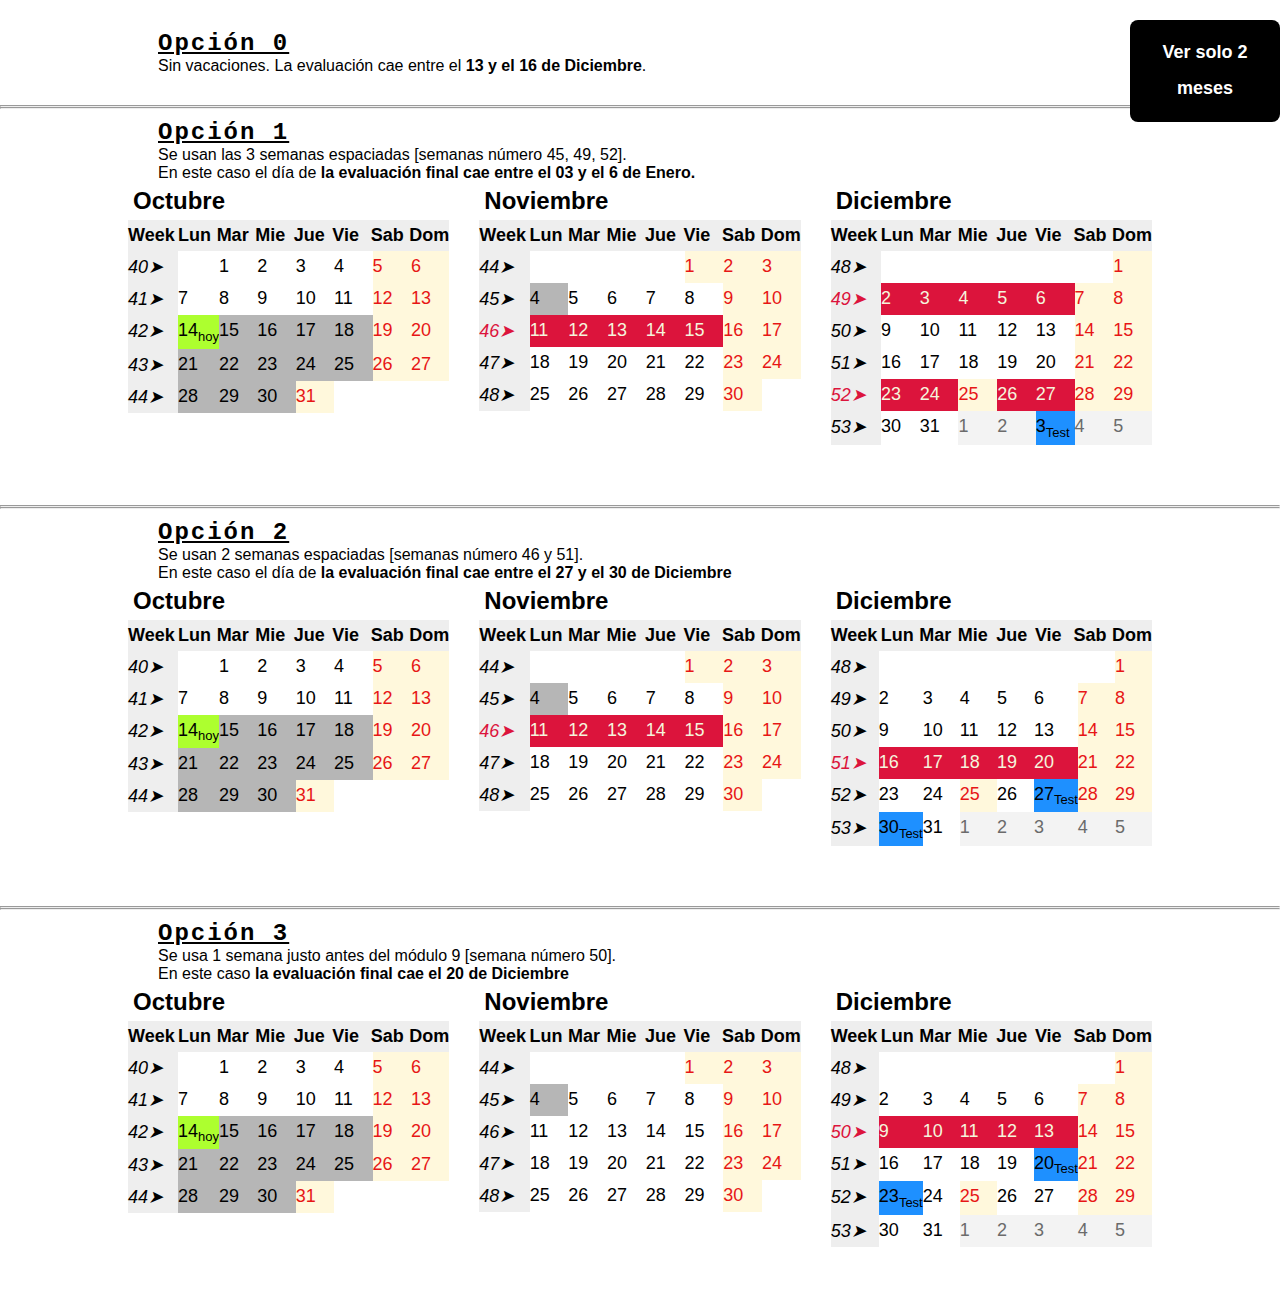
==== commit 6d13ccf8: "github pages no permite más de 1 html, por lo que la vista con menos mese se implementa de manera di" ====
--- a/index.html
+++ b/index.html
@@ -6,9 +6,12 @@
   <meta name="viewport" content="width=device-width, initial-scale=1.0">
   <title>Document</title>
   <link rel="stylesheet" href="style.css">
+
 </head>
-
 <body>
+  <header>
+    <button type="button" id="boton">Ver solo 2 meses</button>
+  </header>
   <main>
     <section class="row 0">
       <hgroup>
@@ -19,10 +22,10 @@
     <section class="row 1">
       <hgroup>
         <h2>Opción 1</h2>
-        <p>Se usan las 3 semanas espaciadas [semanas número 45, 49, 52]. En este caso el día de <strong>la evaluación final cae entre el 03 y el 6 de Enero.</strong></p>
+        <p>Se usan las 3 semanas espaciadas [semanas número 45, 49, 52].<br>En este caso el día de <strong>la evaluación final cae entre el 03 y el 6 de Enero.</strong></p>
       </hgroup>
       <div class="tres-meses">
-        <div class="mes-octubre">
+        <div class="mes-octubre esconder">
           <h2>Octubre</h2>
           <ul class="calendar">
             <li class="weekday">Week</li>
@@ -186,10 +189,10 @@
     <section class="row 2">
       <hgroup>
         <h2>Opción 2</h2>
-        <p>Se usan 2 semanas espaciadas  [46, 51]. En este caso el día de la evaluación final cae el 27 de Diciembre</p>
+        <p>Se usan 2 semanas espaciadas  [semanas número 46 y 51]. <br> En este caso el día de <strong>la evaluación final cae entre el 27 y el 30 de Diciembre</strong></p>
       </hgroup>
       <div class="tres-meses">
-        <div class="mes-octubre">
+        <div class="mes-octubre esconder">
           <h2>Octubre</h2>
           <ul class="calendar">
             <li class="weekday">Week</li>
@@ -352,10 +355,10 @@
     <section class="row 3">
       <hgroup>
         <h2>Opción 3</h2>
-        <p>Se usa 1 semana justo antes del módulo 9  [50]. En este caso la <strong> evaluación final cae el 20 de Diciembre</strong></p>
+        <p>Se usa 1 semana justo antes del módulo 9 [semana número 50].<br>En este caso <strong>la evaluación final cae el 20 de Diciembre</strong></p>
       </hgroup>
       <div class="tres-meses">
-        <div class="mes-octubre">
+        <div class="mes-octubre esconder">
           <h2>Octubre</h2>
           <ul class="calendar">
             <li class="weekday">Week</li>
@@ -406,7 +409,7 @@
             <li class="weekend">31</li>
           </ol>
         </div>
-        <div class="mes-noviembre">
+        <div class="mes-noviembre esconder">
           <h2>Noviembre</h2>
           <ul class="calendar">
             <li class="weekday">Week</li>
@@ -505,10 +508,35 @@
             <li class="weekend">29</li>
             <li class="week12"></li>
             <li>30</li>
-          </ol>z
+            <li>31</li>
+            <li class="outerMonth">1</li>
+            <li class="outerMonth">2</li>
+            <li class="outerMonth">3</li>
+            <li class="outerMonth">4</li>
+            <li class="outerMonth">5</li>
+          </ol>
         </div>
       </div>
     </section>
   </main>
+  <script refer>
+    let but = document.getElementById("boton");
+    console.log(but.innerHTML)
+
+    let mostrandoTodo = true;
+    const mesesAEsconder = document.getElementsByClassName("esconder");
+    document.addEventListener("click", (e) => {
+      [...mesesAEsconder].forEach((element, index, array) => {
+        element.classList.toggle("none");
+      });
+      if (mostrandoTodo){
+        mostrandoTodo = false;
+        boton.innerHTML = "Ver todos los meses";
+      } else{
+        mostrandoTodo = true;
+        boton.innerHTML = "Ver solo 2 meses";
+      }
+    });
+  </script>
 </body>
 </html>--- a/style.css
+++ b/style.css
@@ -1,169 +1,201 @@
-*{
+* {
   margin: 0;
 }
 
-body{
-  font-family: 'Lucida Sans', 'Lucida Sans Regular', 'Lucida Grande', 'Lucida Sans Unicode', Geneva, Verdana, sans-serif;
-}
-
-ol, ul {
+body {
+  font-family: "Lucida Sans", "Lucida Sans Regular", "Lucida Grande",
+    "Lucida Sans Unicode", Geneva, Verdana, sans-serif;
+}
+
+header {
+  padding: 20px 150px 0px 0px;
+  text-align: right;
+  button {
+    text-decoration: none;
+    position:fixed;
+    outline: 0;
+    border: 0;
+    cursor: pointer;
+    background: #000000;
+    color: #ffffff;
+    border-radius: 8px;
+    padding: 14px 24px 16px;
+    font-size: 18px;
+    font-weight: 700;
+    line-height: 2;
+    transition: transform 200ms, background 200ms;
+    &:hover {
+      transform: translateY(-2px);
+    }
+  }
+}
+
+ol,
+ul {
   display: grid;
   grid-template-columns: 1.3fr repeat(7, 1fr);
   list-style: none;
   padding: 0;
 }
 
-li{
-  font-size:large;
+li {
+  font-size: large;
   padding: 5px 0;
 }
 
-.tres-meses{
+.row {
+  padding-bottom: 30px;
+  padding-left: 10%;
+  padding-right: 10%;
+}
+
+.tres-meses {
   justify-content: space-evenly;
   display: flex;
   gap: 30px;
 }
 
-.mes-octubre{
+.mes-octubre {
   counter-reset: week-days-10 39;
 }
 
-.mes-noviembre{
+.mes-noviembre {
   counter-reset: week-days-11 43;
 }
 
-.mes-diciembre{
+.mes-diciembre {
   counter-reset: week-days-12 47;
-}
-
-.mes-octubre .first-day{
+  padding-bottom: 30px;
+}
+
+.mes-octubre .first-day {
   grid-column-start: 3;
 }
 
-.mes-noviembre .first-day{
+.mes-noviembre .first-day {
   grid-column-start: 6;
 }
 
-.mes-diciembre .first-day{
+.mes-diciembre .first-day {
   grid-column-start: 8;
 }
 
-.weekday{
+.weekday {
   background: #eee;
   font-weight: bold;
 }
 
-.weekend{
+.weekend {
   color: #e71616;
   background-color: cornsilk;
 }
 
-.mes-octubre li.week10{
+.mes-octubre li.week10 {
   counter-increment: week-days-10;
   background: #eee;
-
-}
-
-.mes-noviembre li.week11{
+}
+
+.mes-noviembre li.week11 {
   counter-increment: week-days-11;
   background: #eee;
-
-}
-
-.mes-diciembre li.week12{
+}
+
+.mes-diciembre li.week12 {
   counter-increment: week-days-12;
   background: #eee;
-
-}
-
-.week10::before{
-  content: counter(week-days-10, decimal-leading-zero)"➤";
+}
+
+.week10::before {
+  content: counter(week-days-10, decimal-leading-zero) "➤";
   font-style: italic;
 }
 
-.week11::before{
-  content: counter(week-days-11, decimal-leading-zero)"➤";
+.week11::before {
+  content: counter(week-days-11, decimal-leading-zero) "➤";
   font-style: italic;
 }
 
-.week12::before{
-  content: counter(week-days-12, decimal-leading-zero)"➤";
+.week12::before {
+  content: counter(week-days-12, decimal-leading-zero) "➤";
   font-style: italic;
 }
 
-[class^="mes-"]{
+[class^="mes-"] {
   width: 33%;
   max-width: 430px;
 }
 
 @media screen and (max-width: 980px) {
-  [class^="mes-"]{
+  [class^="mes-"] {
     width: 95%;
   }
 
-  .tres-meses{
+  .tres-meses {
     align-items: center;
     flex-direction: column;
   }
 }
 
-.propuesta{
+.propuesta {
   color: beige;
   background-color: crimson;
 
-  &[class^="week"]{
+  &[class^="week"] {
     background-color: #ffffff;
     color: crimson;
   }
 }
 
-.hoy{
+.hoy {
   background-color: greenyellow;
 }
 
-.hoy::after{
+.hoy::after {
   content: "hoy";
   vertical-align: sub;
   font-size: small;
 }
 
-h2{
+h2 {
   margin: 5px;
 }
 
-hgroup{
+hgroup {
   padding: 0px 30px;
 
-  h2{
+  h2 {
     letter-spacing: 2px;
-    font-family:'Courier New', Courier, monospace;
+    font-family: "Courier New", Courier, monospace;
     text-decoration: underline;
     padding: 10px 0 0 0;
     margin: 0;
   }
 
   p {
-    font-family:'Lucida Sans', 'Lucida Sans Regular', 'Lucida Grande', 'Lucida Sans Unicode', Geneva, Verdana, sans-serif;
+    font-family: "Lucida Sans", "Lucida Sans Regular", "Lucida Grande",
+      "Lucida Sans Unicode", Geneva, Verdana, sans-serif;
     margin: 0;
-
-  }
-}
-
-.dead{
+  }
+}
+
+.dead {
   background-color: rgb(182, 182, 182);
 }
 
-.outerMonth{
+.outerMonth {
   color: rgb(107, 107, 107);
   background-color: #f3f3f3;
 }
 
-.finalTest{
+.finalTest {
   background-color: dodgerblue;
-  &::after{
-    content: 'Test';
+  &::after {
+    content: "Test";
     vertical-align: sub;
     font-size: small;
   }
 }
 
+.none{
+  display: none;
+}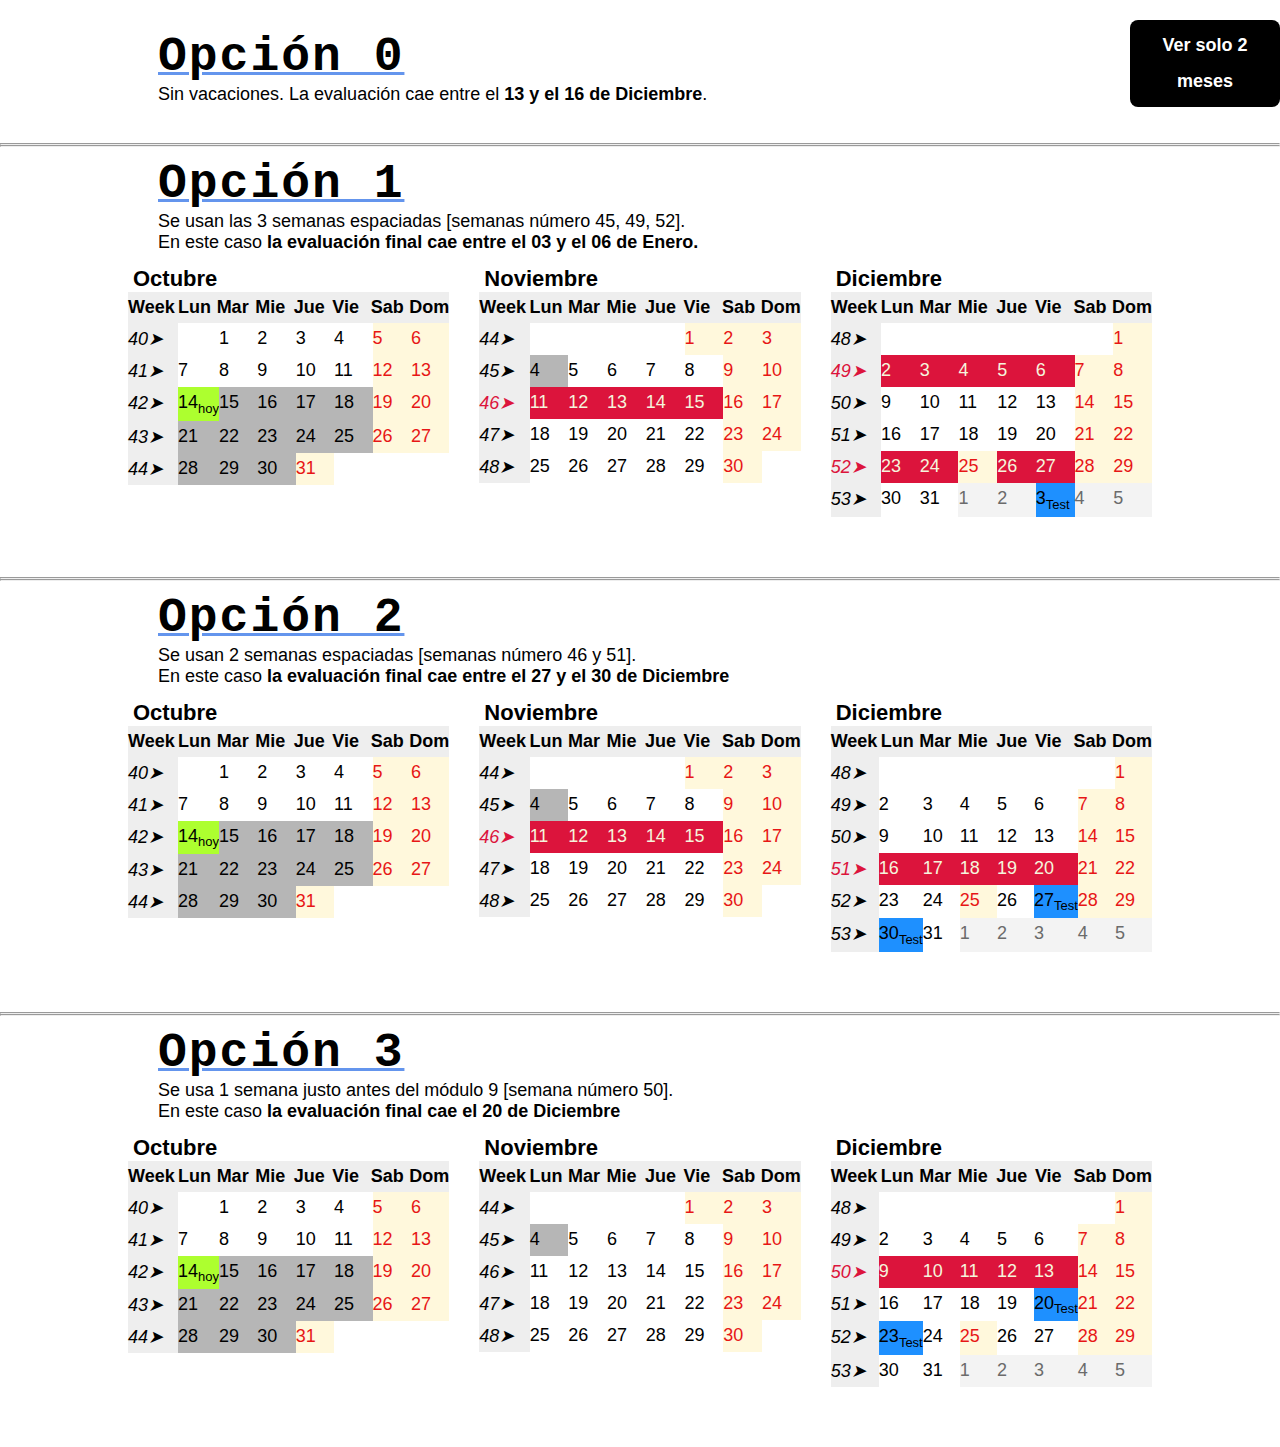
==== commit 292f56c1: "Se corrije la responsividad, y espaciados" ====
--- a/index.html
+++ b/index.html
@@ -6,7 +6,6 @@
   <meta name="viewport" content="width=device-width, initial-scale=1.0">
   <title>Document</title>
   <link rel="stylesheet" href="style.css">
-
 </head>
 <body>
   <header>
@@ -22,7 +21,7 @@
     <section class="row 1">
       <hgroup>
         <h2>Opción 1</h2>
-        <p>Se usan las 3 semanas espaciadas [semanas número 45, 49, 52].<br>En este caso el día de <strong>la evaluación final cae entre el 03 y el 6 de Enero.</strong></p>
+        <p>Se usan las 3 semanas espaciadas [semanas número 45, 49, 52].<br>En este caso <strong>la evaluación final cae entre el 03 y el 06 de Enero.</strong></p>
       </hgroup>
       <div class="tres-meses">
         <div class="mes-octubre esconder">
@@ -189,7 +188,7 @@
     <section class="row 2">
       <hgroup>
         <h2>Opción 2</h2>
-        <p>Se usan 2 semanas espaciadas  [semanas número 46 y 51]. <br> En este caso el día de <strong>la evaluación final cae entre el 27 y el 30 de Diciembre</strong></p>
+        <p>Se usan 2 semanas espaciadas  [semanas número 46 y 51]. <br> En este caso <strong>la evaluación final cae entre el 27 y el 30 de Diciembre</strong></p>
       </hgroup>
       <div class="tres-meses">
         <div class="mes-octubre esconder">
@@ -519,13 +518,11 @@
       </div>
     </section>
   </main>
-  <script refer>
-    let but = document.getElementById("boton");
-    console.log(but.innerHTML)
-
+  <script>
+    let boton = document.getElementById("boton");
     let mostrandoTodo = true;
     const mesesAEsconder = document.getElementsByClassName("esconder");
-    document.addEventListener("click", (e) => {
+    boton.addEventListener("click", (e) => {
       [...mesesAEsconder].forEach((element, index, array) => {
         element.classList.toggle("none");
       });
--- a/style.css
+++ b/style.css
@@ -19,7 +19,7 @@
     background: #000000;
     color: #ffffff;
     border-radius: 8px;
-    padding: 14px 24px 16px;
+    padding: 7px 8px 8px 8px;
     font-size: 18px;
     font-weight: 700;
     line-height: 2;
@@ -83,6 +83,7 @@
 .weekday {
   background: #eee;
   font-weight: bold;
+  font-size: 0.05vw + 1rem;
 }
 
 .weekend {
@@ -123,18 +124,14 @@
 [class^="mes-"] {
   width: 33%;
   max-width: 430px;
-}
-
-@media screen and (max-width: 980px) {
-  [class^="mes-"] {
-    width: 95%;
-  }
-
-  .tres-meses {
-    align-items: center;
-    flex-direction: column;
-  }
-}
+
+  h2{
+    margin-bottom: 0;
+    font-size: 22px;
+  } 
+}
+
+
 
 .propuesta {
   color: beige;
@@ -166,15 +163,18 @@
   h2 {
     letter-spacing: 2px;
     font-family: "Courier New", Courier, monospace;
-    text-decoration: underline;
+    text-decoration: underline cornflowerblue;
+    text-decoration-thickness: 3px;
     padding: 10px 0 0 0;
     margin: 0;
+    font-size: clamp(1.5rem, 4vw + 1rem, 3rem);
   }
 
   p {
     font-family: "Lucida Sans", "Lucida Sans Regular", "Lucida Grande",
       "Lucida Sans Unicode", Geneva, Verdana, sans-serif;
-    margin: 0;
+    margin: 0 0 8px 0;
+    font-size: large;
   }
 }
 
@@ -198,4 +198,25 @@
 
 .none{
   display: none;
+}
+
+@media screen and (max-width: 980px) {
+  [class^="mes-"] {
+    width: 95%;
+  }
+
+  .tres-meses {
+    align-items: center;
+    flex-direction: column;
+  }
+
+  .row {
+    padding-bottom: 30px;
+    padding-left: 5%;
+    padding-right: 5%;
+  }
+
+  .tres-meses {
+    gap: 10px;
+  }
 }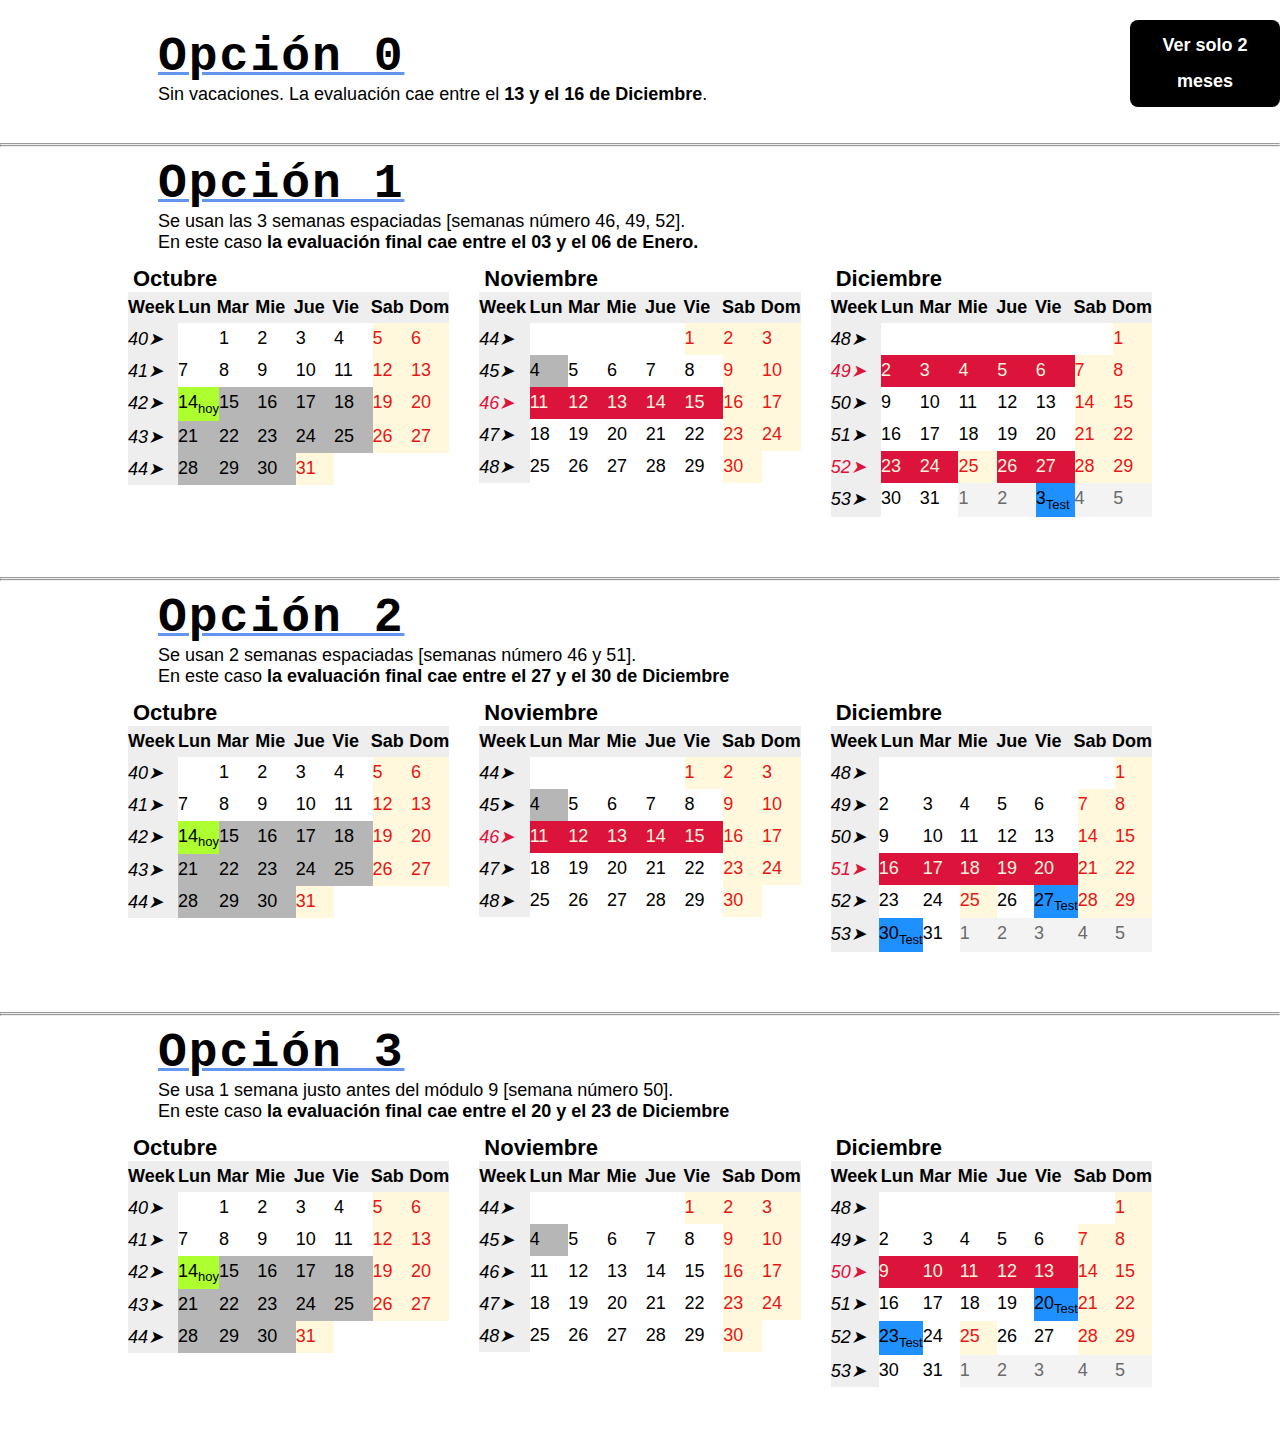
==== commit 4964ed9c: "se corrijen 2 errores en el texto" ====
--- a/index.html
+++ b/index.html
@@ -21,7 +21,7 @@
     <section class="row 1">
       <hgroup>
         <h2>Opción 1</h2>
-        <p>Se usan las 3 semanas espaciadas [semanas número 45, 49, 52].<br>En este caso <strong>la evaluación final cae entre el 03 y el 06 de Enero.</strong></p>
+        <p>Se usan las 3 semanas espaciadas [semanas número 46, 49, 52].<br>En este caso <strong>la evaluación final cae entre el 03 y el 06 de Enero.</strong></p>
       </hgroup>
       <div class="tres-meses">
         <div class="mes-octubre esconder">
@@ -354,7 +354,7 @@
     <section class="row 3">
       <hgroup>
         <h2>Opción 3</h2>
-        <p>Se usa 1 semana justo antes del módulo 9 [semana número 50].<br>En este caso <strong>la evaluación final cae el 20 de Diciembre</strong></p>
+        <p>Se usa 1 semana justo antes del módulo 9 [semana número 50].<br>En este caso <strong>la evaluación final cae entre el 20 y el 23 de Diciembre</strong></p>
       </hgroup>
       <div class="tres-meses">
         <div class="mes-octubre esconder">
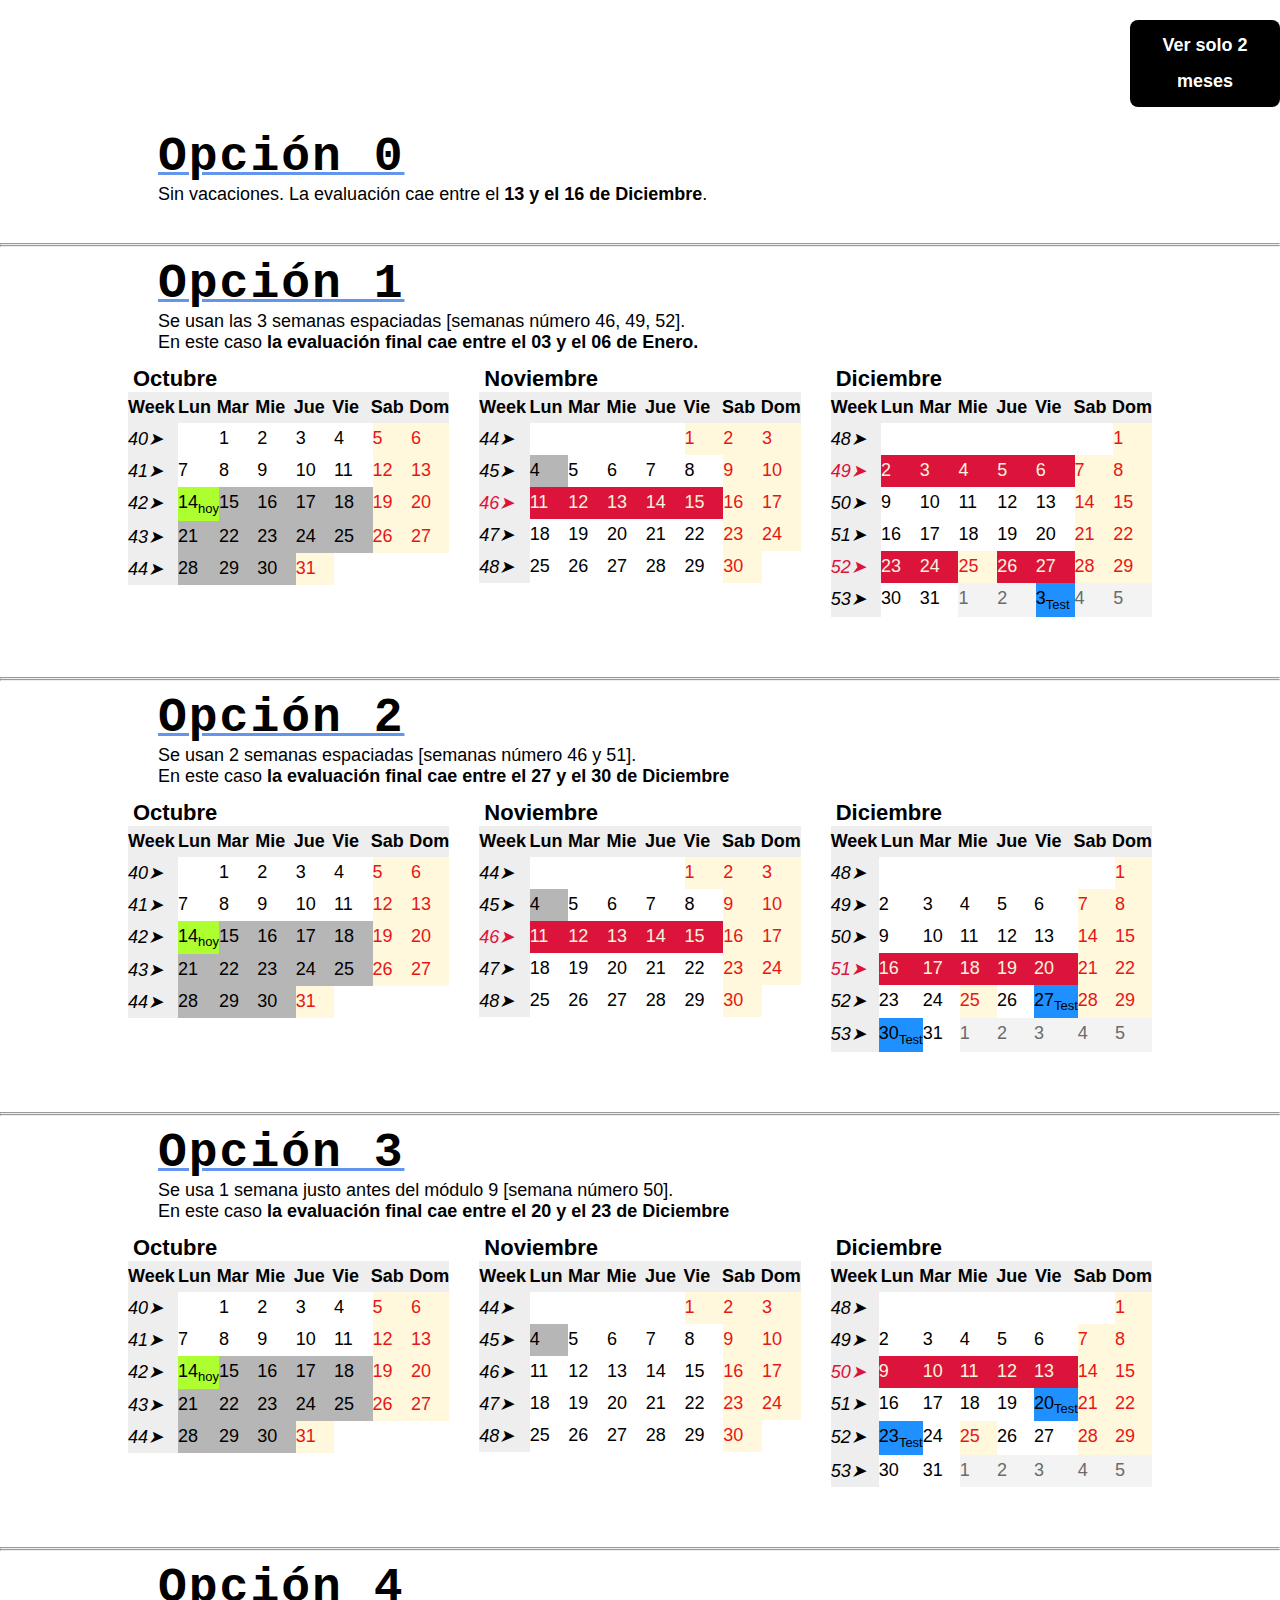
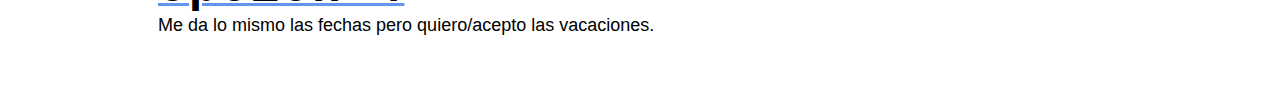
==== commit 858a5d64: "se corrije problemas en el responsivo y se agrega l a opcion 4" ====
--- a/index.html
+++ b/index.html
@@ -12,7 +12,7 @@
     <button type="button" id="boton">Ver solo 2 meses</button>
   </header>
   <main>
-    <section class="row 0">
+    <section class="row">
       <hgroup>
         <h2>Opción 0</h2>
         <p>Sin vacaciones. La evaluación cae entre el <strong>13 y el 16 de Diciembre</strong>.</p>
@@ -516,6 +516,13 @@
           </ol>
         </div>
       </div>
+    </section>
+    <hr><hr>
+    <section class="row 4">
+      <hgroup>
+        <h2>Opción 4</h2>
+        <p>Me da lo mismo las fechas pero quiero/acepto las vacaciones.</p>
+      </hgroup>
     </section>
   </main>
   <script>
--- a/style.css
+++ b/style.css
@@ -219,4 +219,12 @@
   .tres-meses {
     gap: 10px;
   }
+}
+
+.row:nth-child(1){
+  padding-top: 100px;
+}
+
+.row:last-child{
+  padding-bottom: 50px;
 }